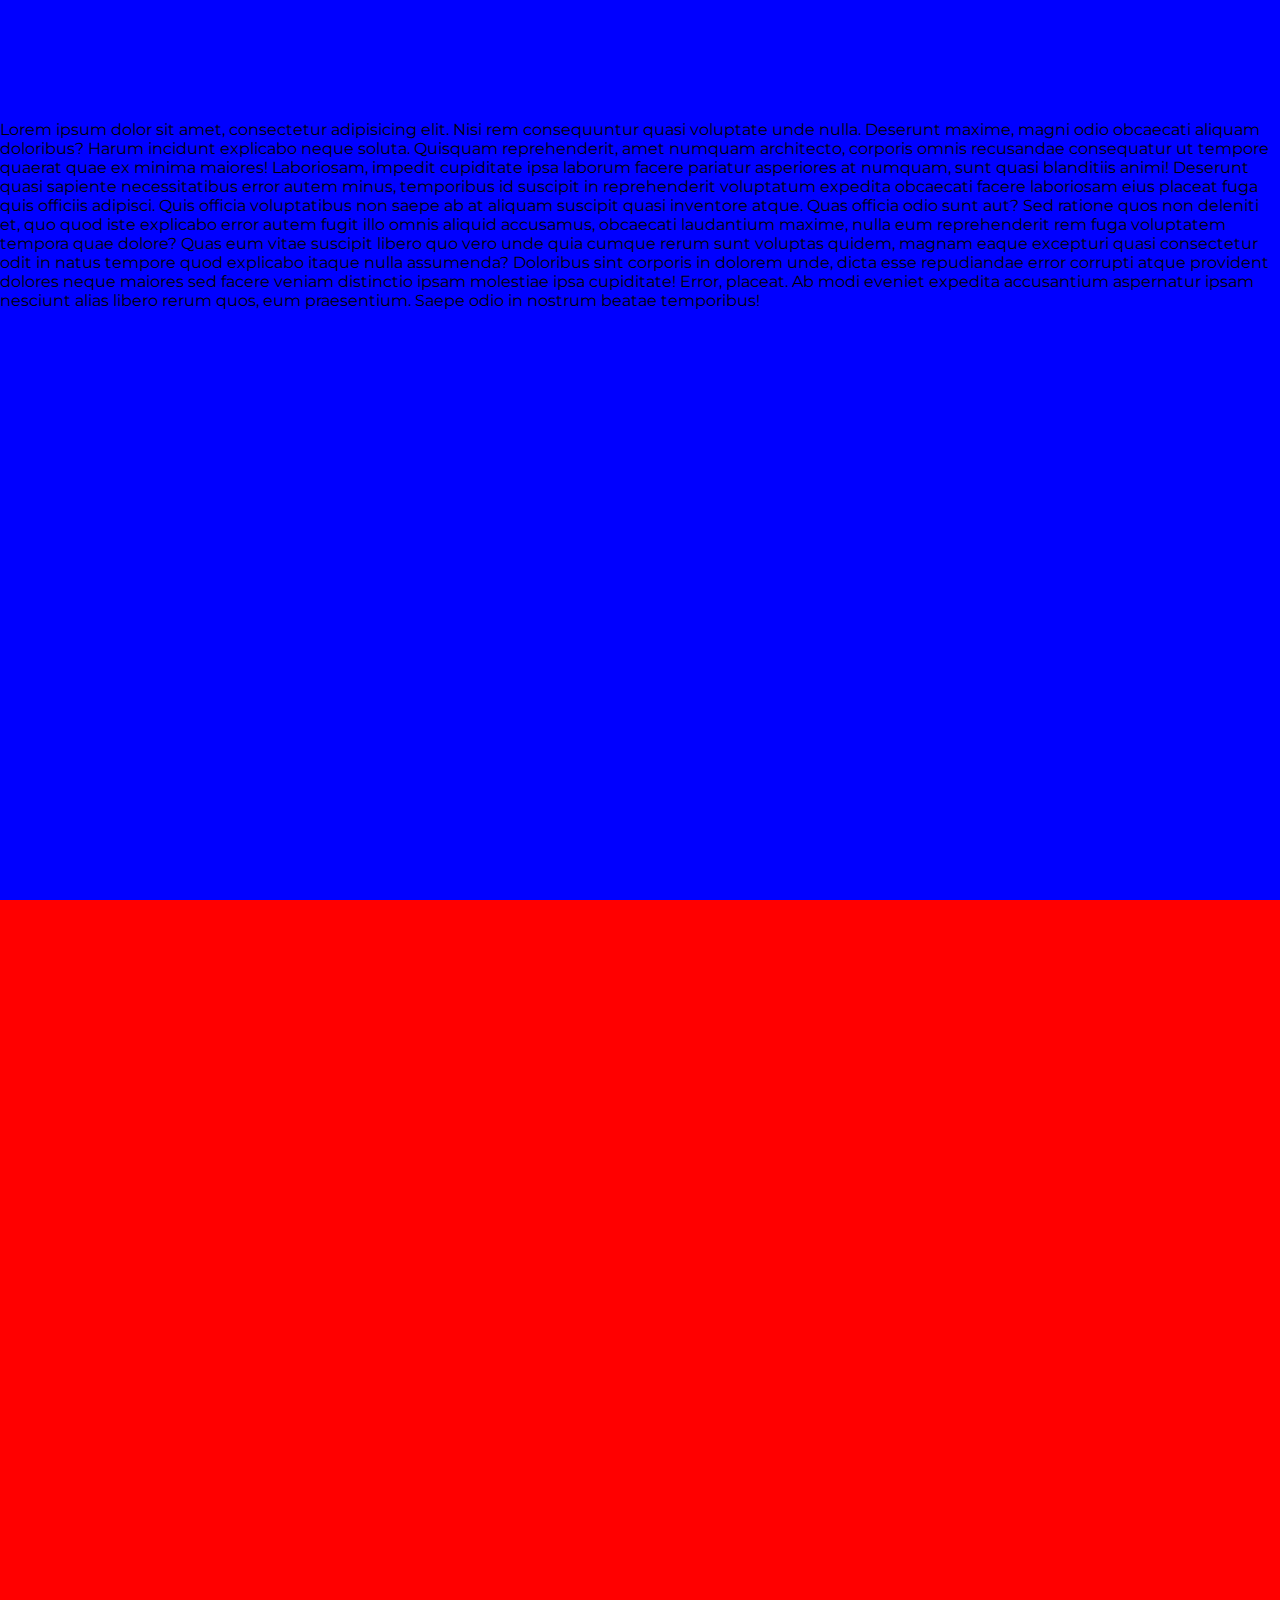
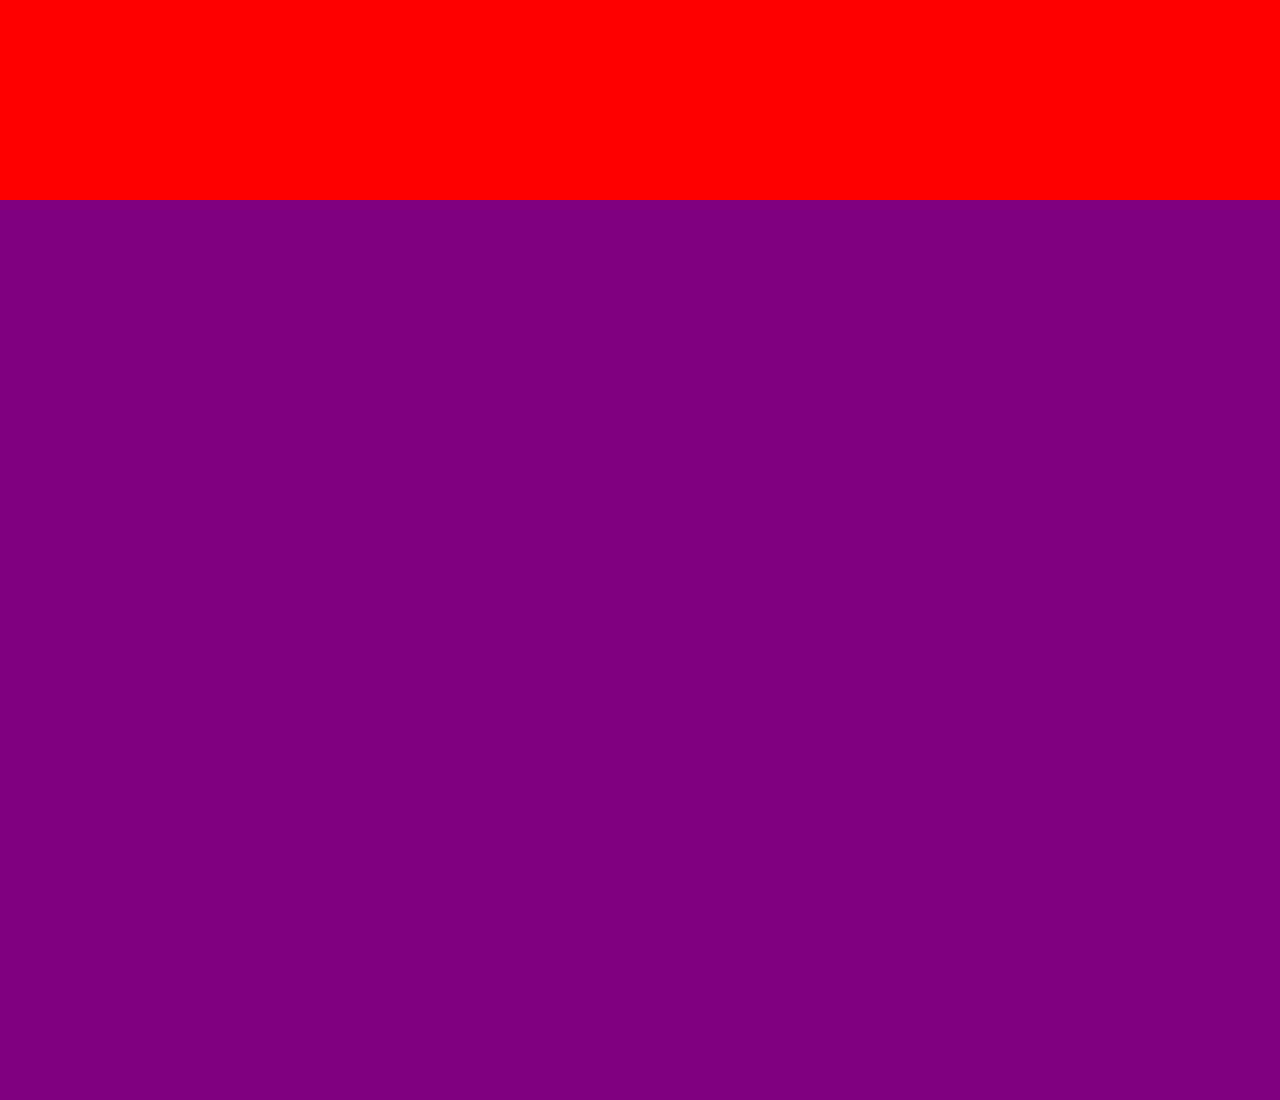
==== index.html @ 0dbc2d1c "initial commit" ====
<!DOCTYPE html>
<html lang="pt-br">
	<head>
		<meta charset="UTF-8" />
		<meta name="viewport" content="width=device-width, initial-scale=1.0" />
		<link rel="stylesheet" href="styles.css" />
		<title>Gamma Jr. Engenharia</title>
		<script
			src="https://code.jquery.com/jquery-3.5.1.js"
			integrity="sha256-QWo7LDvxbWT2tbbQ97B53yJnYU3WhH/C8ycbRAkjPDc="
			crossorigin="anonymous"
		></script>
		<!-- <script type="text/javascript">
			$("#header").load("./assets/components/header.html");
		</script> -->
		<script type="text/javascript">
			$.get("./assets/components/header.html", function (data) {
				$("#nav").replaceWith(data);
			});
		</script>
	</head>
	<body>
		<div id="nav"></div>
		<section>
			<p>
				Lorem ipsum dolor sit amet, consectetur adipisicing elit. Nisi
				rem consequuntur quasi voluptate unde nulla. Deserunt maxime,
				magni odio obcaecati aliquam doloribus? Harum incidunt explicabo
				neque soluta. Quisquam reprehenderit, amet numquam architecto,
				corporis omnis recusandae consequatur ut tempore quaerat quae ex
				minima maiores! Laboriosam, impedit cupiditate ipsa laborum
				facere pariatur asperiores at numquam, sunt quasi blanditiis
				animi! Deserunt quasi sapiente necessitatibus error autem minus,
				temporibus id suscipit in reprehenderit voluptatum expedita
				obcaecati facere laboriosam eius placeat fuga quis officiis
				adipisci. Quis officia voluptatibus non saepe ab at aliquam
				suscipit quasi inventore atque. Quas officia odio sunt aut? Sed
				ratione quos non deleniti et, quo quod iste explicabo error
				autem fugit illo omnis aliquid accusamus, obcaecati laudantium
				maxime, nulla eum reprehenderit rem fuga voluptatem tempora quae
				dolore? Quas eum vitae suscipit libero quo vero unde quia cumque
				rerum sunt voluptas quidem, magnam eaque excepturi quasi
				consectetur odit in natus tempore quod explicabo itaque nulla
				assumenda? Doloribus sint corporis in dolorem unde, dicta esse
				repudiandae error corrupti atque provident dolores neque maiores
				sed facere veniam distinctio ipsam molestiae ipsa cupiditate!
				Error, placeat. Ab modi eveniet expedita accusantium aspernatur
				ipsam nesciunt alias libero rerum quos, eum praesentium. Saepe
				odio in nostrum beatae temporibus!
			</p>
		</section>
		<section></section>
		<section></section>
	</body>
</html>
---- styles.css ----
@import url("https://fonts.googleapis.com/css2?family=Montserrat:wght@500&display=swap");

* {
	font-size: 16px;
	padding: 0;
	margin: 0;
	font-family: "Montserrat", sans-serif;
	text-decoration: none;
	list-style: none;
	box-sizing: border-box;
}

section {
	height: 100vh;
}

section:nth-child(2) {
	background-color: blue;
	padding-top: 120px;
}
section:nth-child(3) {
	background-color: red;
}
section:nth-child(4) {
	background-color: purple;
}
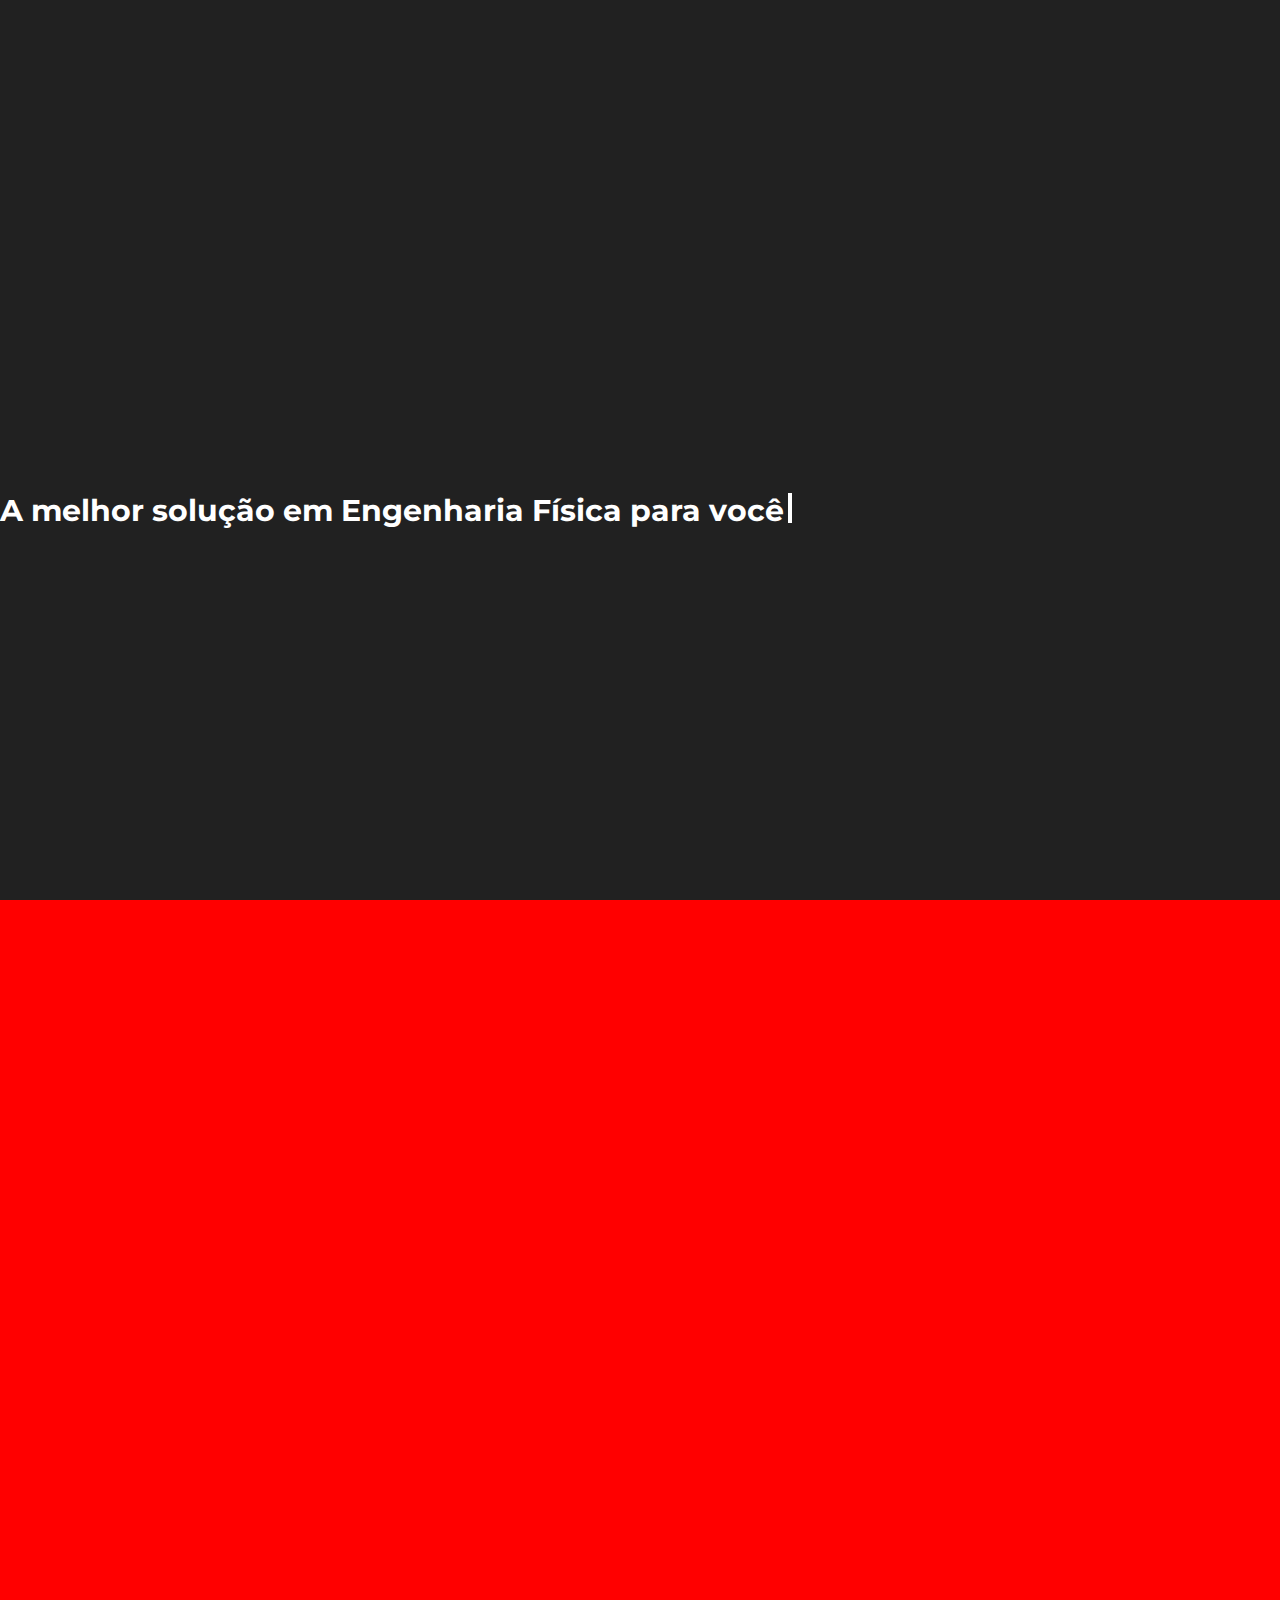
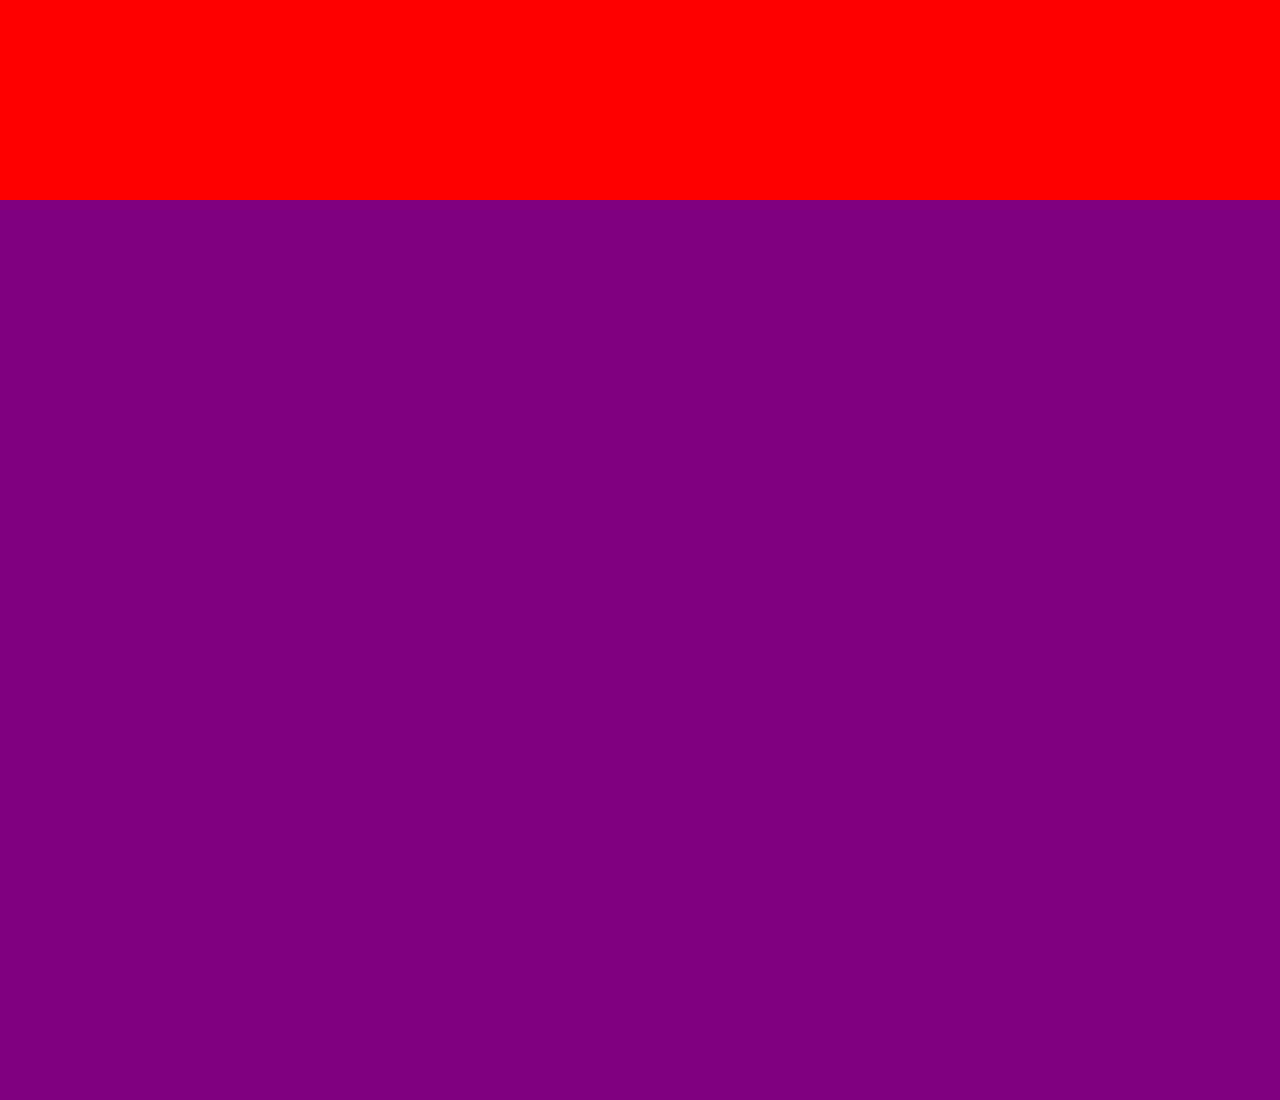
==== commit 9b14bda6: "Primeiro teste da seção inicial" ====
--- a/index.html
+++ b/index.html
@@ -22,34 +22,20 @@
 	<body>
 		<div id="nav"></div>
 		<section>
-			<p>
-				Lorem ipsum dolor sit amet, consectetur adipisicing elit. Nisi
-				rem consequuntur quasi voluptate unde nulla. Deserunt maxime,
-				magni odio obcaecati aliquam doloribus? Harum incidunt explicabo
-				neque soluta. Quisquam reprehenderit, amet numquam architecto,
-				corporis omnis recusandae consequatur ut tempore quaerat quae ex
-				minima maiores! Laboriosam, impedit cupiditate ipsa laborum
-				facere pariatur asperiores at numquam, sunt quasi blanditiis
-				animi! Deserunt quasi sapiente necessitatibus error autem minus,
-				temporibus id suscipit in reprehenderit voluptatum expedita
-				obcaecati facere laboriosam eius placeat fuga quis officiis
-				adipisci. Quis officia voluptatibus non saepe ab at aliquam
-				suscipit quasi inventore atque. Quas officia odio sunt aut? Sed
-				ratione quos non deleniti et, quo quod iste explicabo error
-				autem fugit illo omnis aliquid accusamus, obcaecati laudantium
-				maxime, nulla eum reprehenderit rem fuga voluptatem tempora quae
-				dolore? Quas eum vitae suscipit libero quo vero unde quia cumque
-				rerum sunt voluptas quidem, magnam eaque excepturi quasi
-				consectetur odit in natus tempore quod explicabo itaque nulla
-				assumenda? Doloribus sint corporis in dolorem unde, dicta esse
-				repudiandae error corrupti atque provident dolores neque maiores
-				sed facere veniam distinctio ipsam molestiae ipsa cupiditate!
-				Error, placeat. Ab modi eveniet expedita accusantium aspernatur
-				ipsam nesciunt alias libero rerum quos, eum praesentium. Saepe
-				odio in nostrum beatae temporibus!
-			</p>
+			<div class="bga">
+				<!-- <div class="bg"></div> -->
+			</div>
+			<div>
+				<h1>
+					A melhor solução em Engenharia Física para
+					<span class="text"></span>
+					<div class="type"></div>
+				</h1>
+			</div>
 		</section>
 		<section></section>
 		<section></section>
 	</body>
+	<script type="text/javascript" src="./assets/js/type.js"></script>
+	<script type="text/javascript" src="./assets/js/blocks.js"></script>
 </html>
--- a/styles.css
+++ b/styles.css
@@ -12,11 +12,16 @@
 
 section {
 	height: 100vh;
+	z-index: -2;
 }
 
 section:nth-child(2) {
-	background-color: blue;
+	background-color: #212121;
 	padding-top: 120px;
+	display: flex;
+	flex-direction: row;
+	position: relative;
+	overflow: hidden;
 }
 section:nth-child(3) {
 	background-color: red;
@@ -24,3 +29,66 @@
 section:nth-child(4) {
 	background-color: purple;
 }
+
+section:nth-child(2) h1 {
+	color: #fff;
+	font-size: 30px;
+}
+
+section:nth-child(2) h1 span {
+	font-size: unset;
+}
+
+section:nth-child(2) h1 div.type {
+	width: 4px;
+	height: 30px;
+	margin-bottom: -2px;
+	margin-left: -4px;
+	display: inline-block;
+	background-color: #fff;
+	animation: typing 0.45s infinite;
+}
+
+@keyframes typing {
+	0% {
+		opacity: 0;
+	}
+	50% {
+		opacity: 1;
+	}
+}
+
+section:nth-child(2) div {
+	display: flex;
+	flex: 1;
+	justify-content: flex-start;
+	align-items: center;
+}
+
+section:nth-child(2) div.bg {
+	position: absolute;
+	background-color: #1fddbd;
+	clip-path: polygon(44% 0, 100% 0%, 55% 100%, 0% 100%);
+	transform: scale(1);
+	width: calc((100vh - 120px) * 0.64);
+	height: calc(100vh - 120px);
+	animation: transition 30s infinite linear;
+}
+
+@keyframes transition {
+	0% {
+	}
+	100% {
+		right: calc(100vw + 500px);
+	}
+}
+
+section:nth-child(2) div.bga {
+	display: unset;
+	flex: unset;
+	position: absolute;
+	width: 100vw;
+	height: calc(100vh - 120px);
+	z-index: -1;
+	filter: blur(0.6rem);
+}
